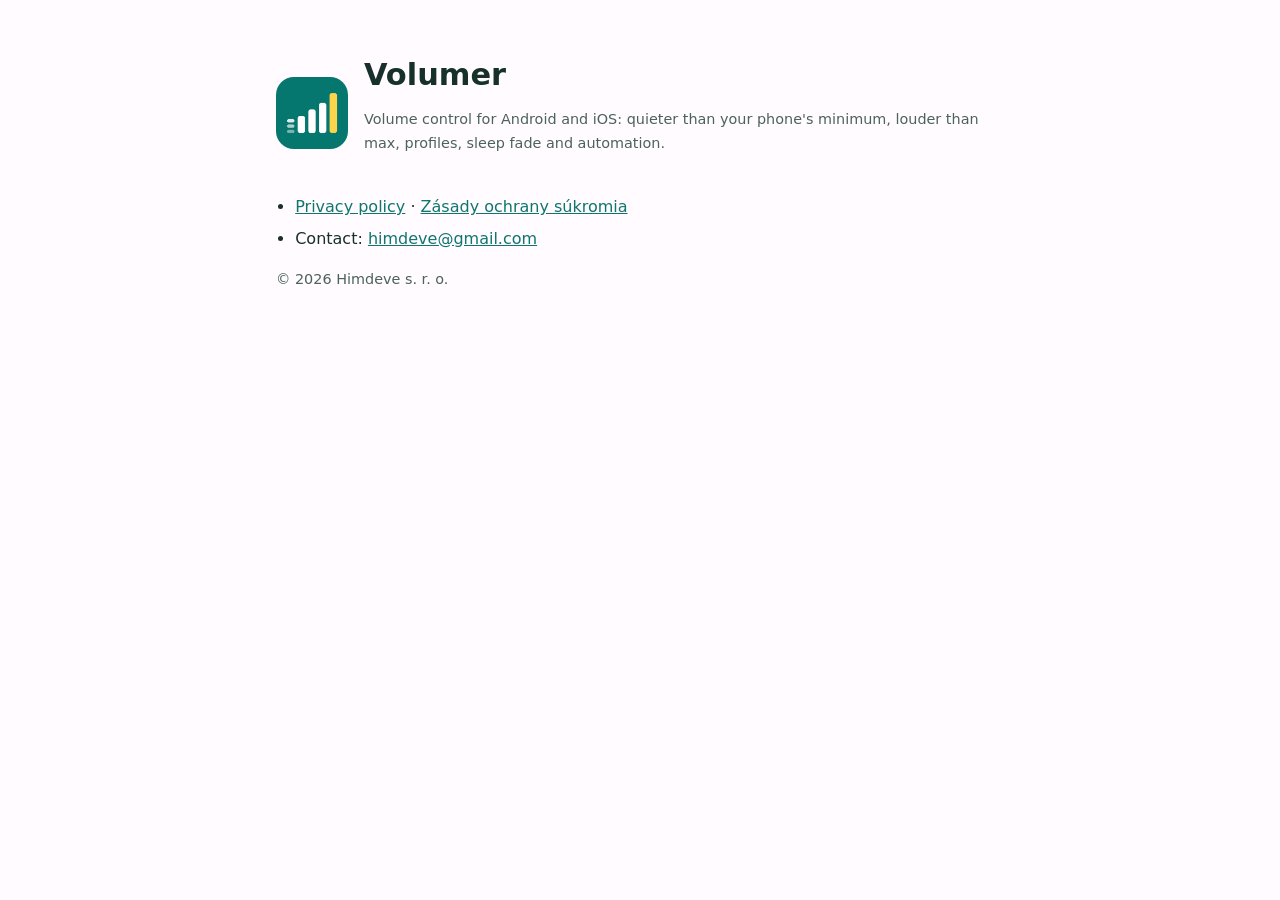
==== volumer/index.html @ d0a72c6c "Volumer site and privacy policy" ====
<!doctype html>
<html lang="en">
<head>
<meta charset="utf-8">
<meta name="viewport" content="width=device-width, initial-scale=1">
<title>Volumer</title>
<link rel="stylesheet" href="../style.css">
<link rel="icon" href="icon.png">
</head>
<body>
<main>
<div class="app"><img src="icon.png" alt=""><div><h1>Volumer</h1><p class="meta">Volume control for Android and iOS: quieter than your phone's minimum, louder than max, profiles, sleep fade and automation.</p></div></div>
<ul>
<li><a href="privacy/">Privacy policy</a> · <a href="privacy-sk/">Zásady ochrany súkromia</a></li>
<li>Contact: <a href="mailto:himdeve@gmail.com">himdeve@gmail.com</a></li>
</ul>
<p class="meta">© 2026 Himdeve s. r. o.</p>
</main>
</body>
</html>
---- style.css ----
:root {
  --bg: #fffbfe;
  --text: #17302c;
  --muted: #4b625e;
  --accent: #0f766e;
  --line: #d5e3e0;
  --card: #eef5f3;
  color-scheme: light dark;
}
@media (prefers-color-scheme: dark) {
  :root {
    --bg: #0b1220;
    --text: #dce8e5;
    --muted: #9fb3af;
    --accent: #5eead4;
    --line: #23343a;
    --card: #142027;
  }
}
* { box-sizing: border-box; }
body {
  margin: 0;
  background: var(--bg);
  color: var(--text);
  font: 16px/1.65 system-ui, -apple-system, "Segoe UI", Roboto, sans-serif;
}
main { max-width: 760px; margin: 0 auto; padding: 32px 16px 64px; }
h1 { font-size: 1.9rem; line-height: 1.25; margin: 0 0 4px; }
h2 { font-size: 1.25rem; margin: 2.2em 0 0.5em; }
h3 { font-size: 1.05rem; margin: 1.6em 0 0.4em; }
a { color: var(--accent); }
.meta, .lang { color: var(--muted); font-size: 0.9rem; }
.lang { text-align: right; margin: 0 0 8px; }
.summary { background: var(--card); border-radius: 16px; padding: 4px 20px 12px; margin-top: 24px; }
.summary h2 { margin-top: 0.9em; }
table { width: 100%; border-collapse: collapse; margin: 12px 0; font-size: 0.95rem; }
th, td { text-align: left; vertical-align: top; padding: 8px 10px 8px 0; border-bottom: 1px solid var(--line); }
th { color: var(--muted); font-weight: 600; }
ul { padding-left: 1.2em; }
li { margin: 0.3em 0; }
.app { display: flex; gap: 16px; align-items: center; margin: 24px 0; }
.app img { width: 72px; height: 72px; border-radius: 18px; }
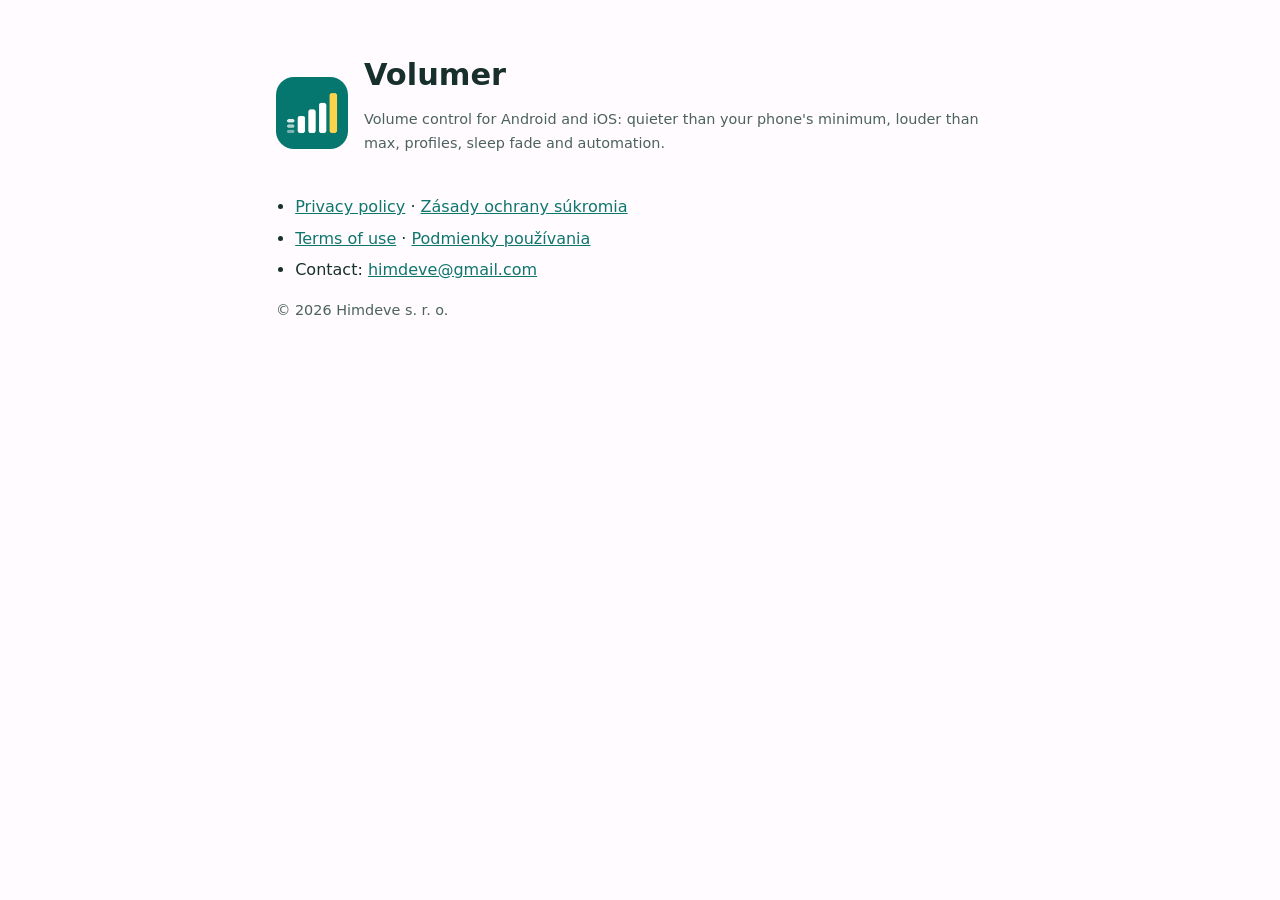
==== commit 013dde38: "Volumer: terms of use (EN, SK), promo cards in the privacy policy Co-Authored-By: Claude Opus 5.5 <n" ====
--- a/volumer/index.html
+++ b/volumer/index.html
@@ -12,6 +12,7 @@
 <div class="app"><img src="icon.png" alt=""><div><h1>Volumer</h1><p class="meta">Volume control for Android and iOS: quieter than your phone's minimum, louder than max, profiles, sleep fade and automation.</p></div></div>
 <ul>
 <li><a href="privacy/">Privacy policy</a> · <a href="privacy-sk/">Zásady ochrany súkromia</a></li>
+<li><a href="terms/">Terms of use</a> · <a href="terms-sk/">Podmienky používania</a></li>
 <li>Contact: <a href="mailto:himdeve@gmail.com">himdeve@gmail.com</a></li>
 </ul>
 <p class="meta">© 2026 Himdeve s. r. o.</p>
